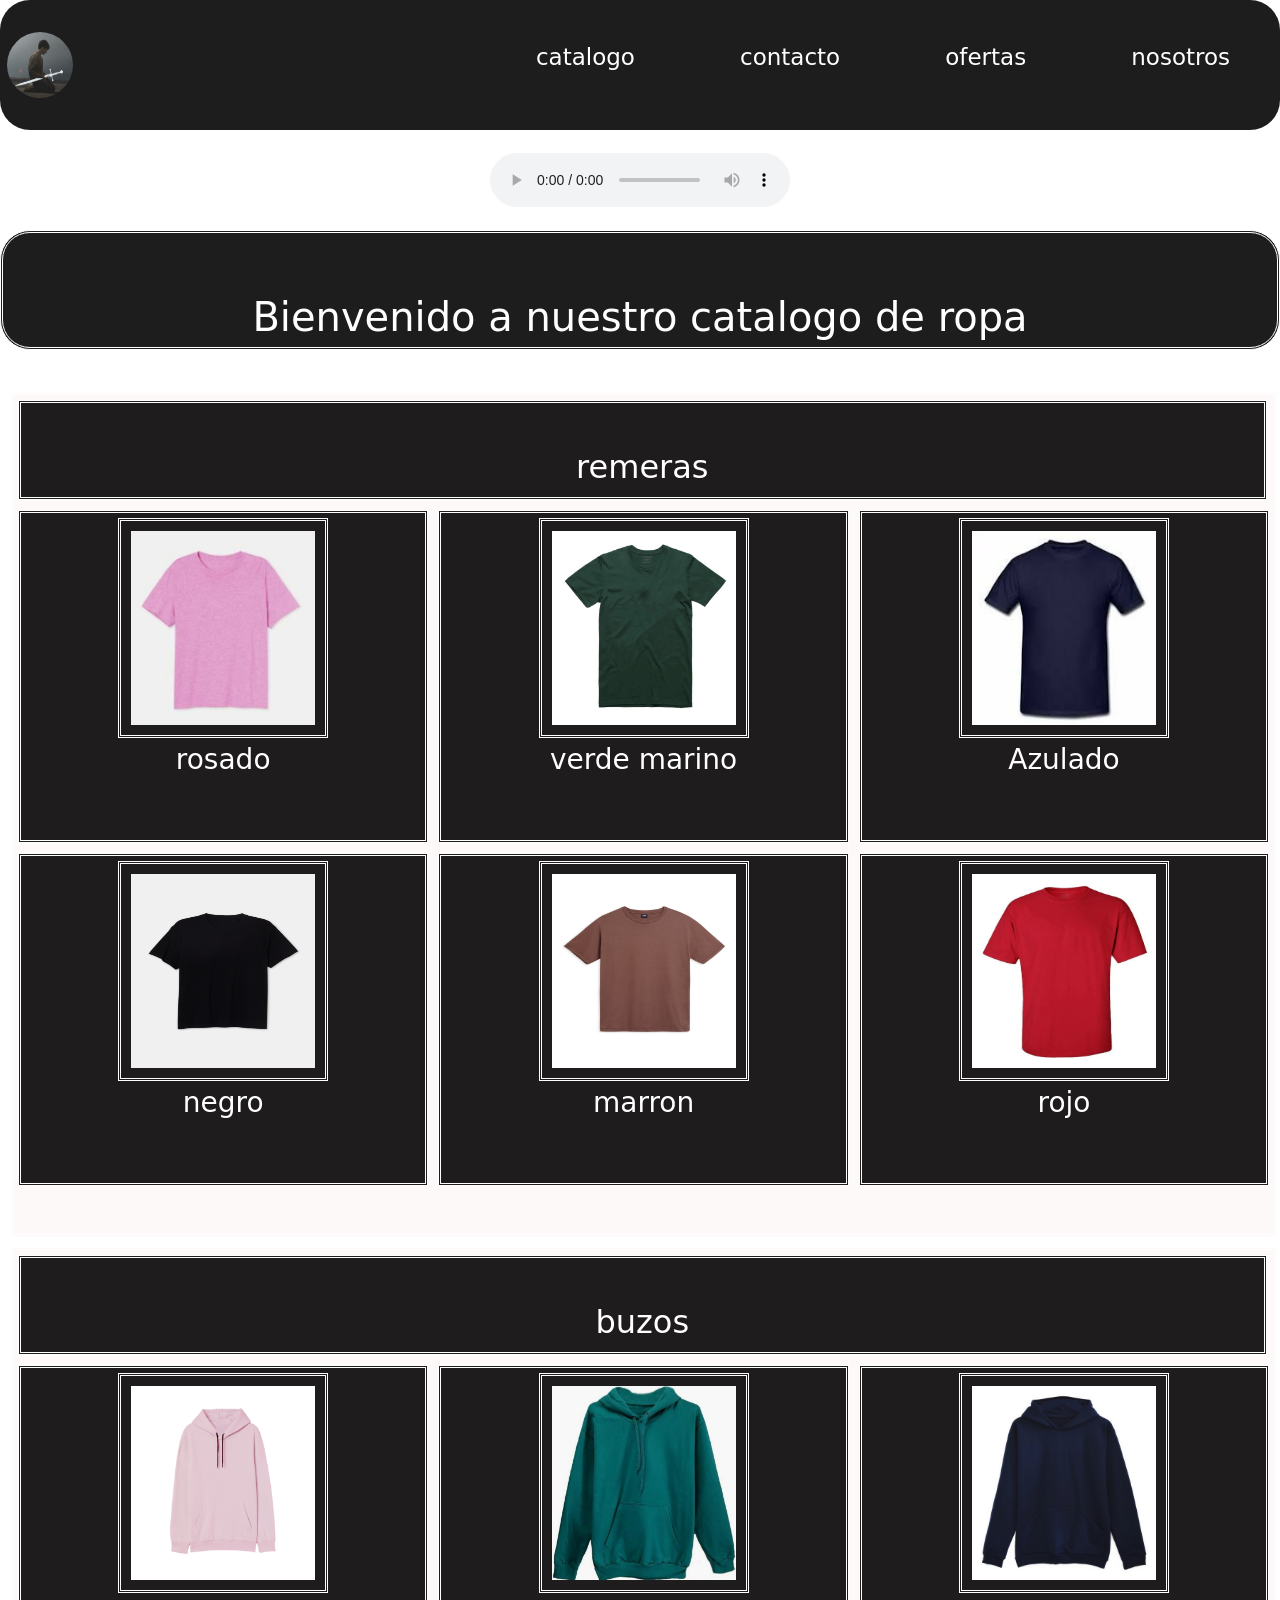
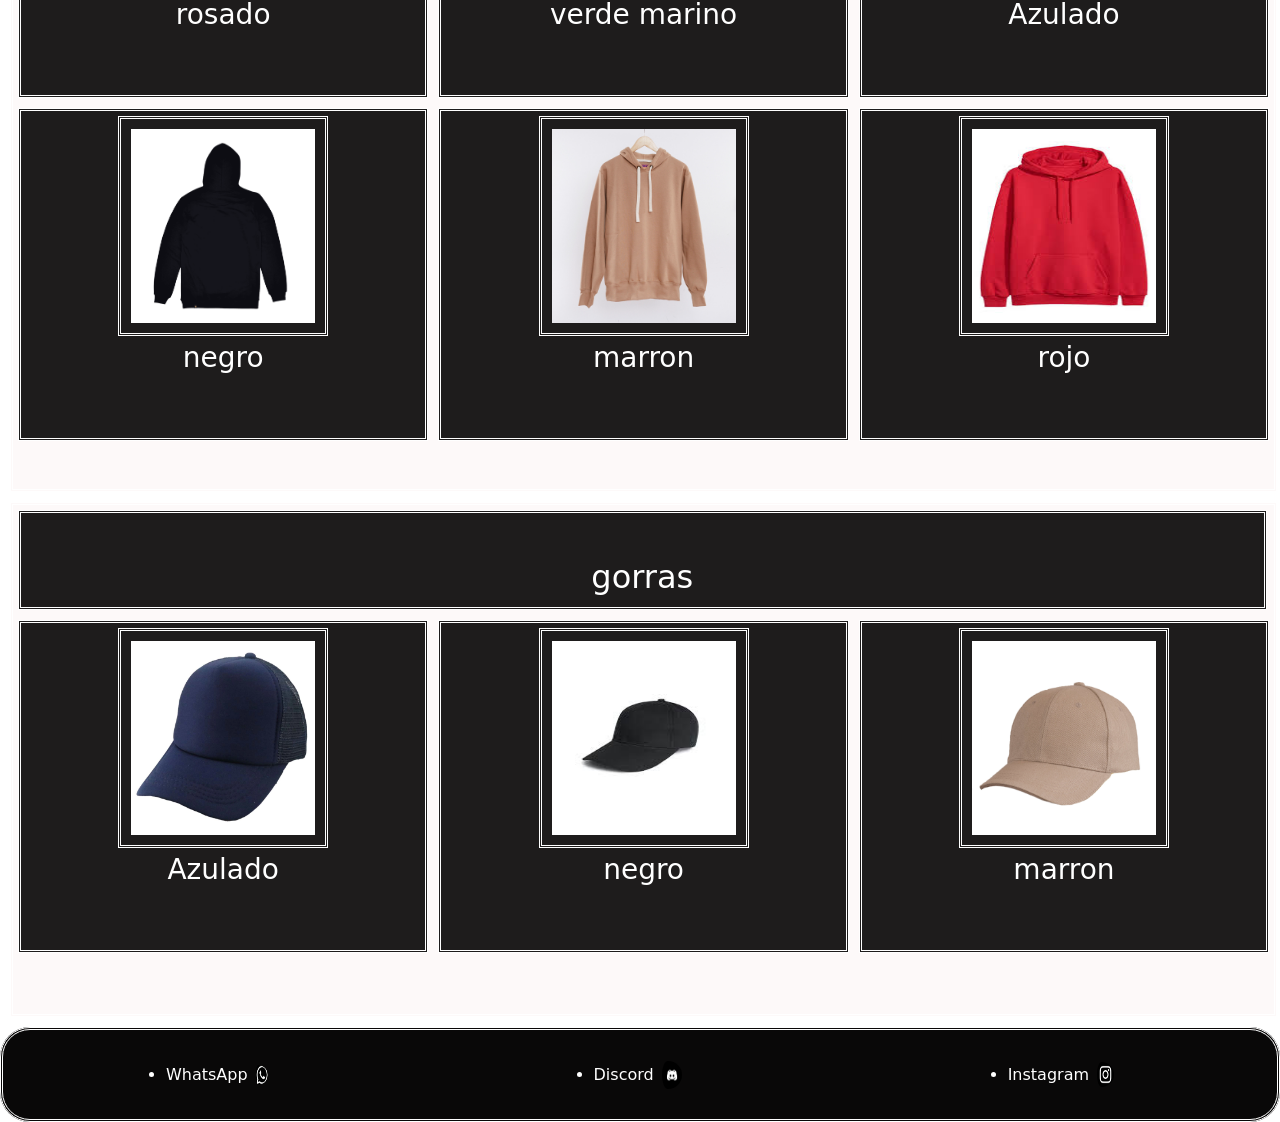
==== pages/catalogo.html @ 16903e7a "inicio de proyecto" ====
<!DOCTYPE html>
<html lang="en">
    <head>
        <meta charset="UTF-8">
        <meta http-equiv="X-UA-Compatible" content="IE=edge">
        <meta name="viewport" content="width=device-width, initial-scale=1.0">
        <link href="https://cdn.jsdelivr.net/npm/bootstrap@5.3.0-alpha1/dist/css/bootstrap.min.css" rel="stylesheet" integrity="sha384-GLhlTQ8iRABdZLl6O3oVMWSktQOp6b7In1Zl3/Jr59b6EGGoI1aFkw7cmDA6j6gD" crossorigin="anonymous">

        <link rel="stylesheet" href="../css/style.css">
        <title>Document</title>
    </head>
    <body>
        <header class="header__hero">
            <img class="logo" src="../images/logo.jpg" alt="logo de tienda">
            <ul >
                <a class="header__paginas" href="./catalogo.html">catalogo</a>
                <a class="header__paginas" href="./contacto.html">contacto</a>
                <a class="header__paginas" href="./ofertas.html">ofertas</a>
                <a class="header__paginas" href="./nosotros.html">nosotros</a>
            </ul>
        </header>
        <div class="audio__hero">
            <audio src="../images/Stay With Me - Miki Matsubara (sub. español) 真夜中のドア.mp3" controls ></audio>    
        </div>
        <h1 class="titulo__catalogo">Bienvenido a nuestro catalogo de ropa</h1>
        <br>
        <main>
            <section class="section__catalogo">
                <div class="subtitulo__section">
                    <h2 >remeras</h2>
                </div>
                <div class="section__remera1"> 
                    <div class="remera">
                        <img src="../images/remerarosa2.jpg" alt="remera" class="imagen__catalogo">
                        <h3>
                            rosado
                        </h3>
                    </div>
                    <div class="remera">
                        <img src="../images/remeraverdemarino.jpg" alt="remera" class="imagen__catalogo">
                        <h3>
                            verde marino
                        </h3>
                    </div>
                    <div class="remera">
                        <img src="../images/remeraazul.jpg" alt="remera" class="imagen__catalogo">
                        <h3>
                            Azulado
                        </h3>
                    </div>
                </div> 
                <div class="section__remera1">
                    <div class="remera">
                        <img src="../images/remeranegra.jpg" alt="remera" class="imagen__catalogo">
                        <h3>
                            negro
                        </h3>
                    </div>
                    <div class="remera">
                        <img src="../images/remeramarron.jpg" alt="remera" class="imagen__catalogo">
                        <h3>
                            marron
                        </h3>
                    </div>
                    <div class="remera">
                        <img src="../images/remeraroja.jpg" alt="remera" class="imagen__catalogo">
                        <h3>
                            rojo
                        </h3>
                    </div>
                </div>  
            </section>
            <section class="section__catalogo">
                <div class="subtitulo__section">
                    <h2 >
                         buzos
                    </h2>
                    </div>
                <div class="section__remera1">
                    <div class="remera">  
                        <img src="../images/buzorosa.jpg" alt="buzo" class="imagen__catalogo">
                        <h3>
                            rosado
                        </h3>
                    </div>
                    <div class="remera">
                        <img src="../images/buzoverde.jpg" alt="buzo" class="imagen__catalogo">
                        <h3>
                             verde marino
                        </h3>
                    </div>
                    <div class="remera">
                        <img src="../images/buzoazul.jpg" alt="buzo" class="imagen__catalogo">
                        <h3>
                            Azulado
                        </h3>
                    </div>
                </div>
                <div class="section__remera1">
                    <div class="remera">
                        <img src="../images/buzonegro.jpg" alt="buzo" class="imagen__catalogo">
                        <h3>
                            negro
                        </h3>
                    </div>
                    <div class="remera">
                        <img src="../images/buzomarron.jpg" alt="buzo" class="imagen__catalogo">
                        <h3>
                            marron
                        </h3>
                    </div>
                    <div class="remera">
                        <img src="../images/buzorojo.jpg" alt="buzo" class="imagen__catalogo">
                        <h3>
                            rojo
                        </h3>
                    </div>
                </div>
            </section>
            <section class="section__gorras">
                <h2 class="subtitulo__section">
                    gorras
                </h2>
                <div class="section__remera1">
                    <div class="remera">
                        <img src="../images/gorraazul.jpg" alt="gorra" class="imagen__catalogo">
                        <h3>
                            Azulado
                        </h3>
                    </div>
                    <div class="remera">
                        <img src="../images/gorranegra.jpg" alt="gorra" class="imagen__catalogo">
                        <h3>
                            negro
                        </h3>
                    </div>
                    <div class="remera">
                        <img src="../images/gorramarron.jpg" alt="gorra" class="imagen__catalogo">
                        <h3>
                            marron
                        </h3>
                    </div>
                </div>
            </section>
        </main>
        <footer>
            <ul class="ul__footer">
                 <div class="li__footer">
                    <li>WhatsApp</li>
                    <img src="../images/whatsApp.png" class="logo__footer1" alt="whatsApp1" >
                </div>
                <div class="li__footer">
                    <li>Discord</li>
                    <img src="../images/discord.png" alt="discord" class="logo__footer2">
                </div>
                <div class="li__footer">
                    <li>Instagram</li>
                    <img src="../images/instagram.png" alt="instagram" class="logo__footer3">
                </div>    
            </ul>
        </footer>
    </body>
</html>
---- css/style.css ----
/*hero*/
:root{
    background-image: url(../images/hero.jpg);
}
.header__hero{
    background-color: rgba(7, 6, 6, 0.904);
    display: flex;
    justify-content:space-between;
    align-items: center;
    width: 100%;
    height: 130px;
    border-radius: 30px;
}

.logo{
    height: 80px;
    width: 80px;
    border-radius: 50px;
    padding: 7px;
}

.header__paginas{
    color: white;
    font-size: 23px;
    text-decoration: none;
    padding: 50px;
    
}
.hero{
    padding: 3px;
    margin: 40px;
    color: rgb(255, 253, 253);
    text-align: center;
    background-color: rgba(8, 8, 8, 0.842);
    width: 500px;
    height: 110px;
    border-radius: 30px;
}

.hero__main{
    height: 85vh;
    display: flex;
    justify-content: center;
    align-items: center;
}
.hero__parrafo{
    font-size: 20px;
}

.audio__hero{
    display: flex;
    justify-content: center;
    align-items: center;
    background-color: rgba(0, 255, 255, 0);
    height: 100px;
    width: 100%;
}

/*contacto*/
.titulos__contacto{
    border:double;
    color: white;
    border-radius: 30px;
    background-color: rgb(7, 6, 6, 0.904);
    text-align: center;
}

form{
    border:double;
    display: flex;
    color: wheat;
    background-color: rgb(7, 6, 6, 0.904);
    width: 100%;
    height: 250px;
    border-radius: 30px;
}

.input{
    padding: 15px;
    background-color: rgba(0, 255, 255, 0);
    height:50px ;
}

input{
    height: 35px;
    border-radius: 10px;
}

.form1{
    text-align: center;
    width: 50%;
}

.form2{
    display: flex;
    width: 50%;
}

textarea{
    width: 400px;
    border-radius: 10px;
    height:220px;
}

.button{
    text-align: center;
    text-align: center;
    width:50%;
    padding-top:210px;
}

/*nosotros*/


.avatar__nosotros{
    height:130px;
    border-radius: 100px;
    padding-left: 5px;
}

.titulo__nosotros{
    border: double;
    color:white;
    background-color: rgba(7, 6, 6, 0.904);
    display: flex;
    border-radius: 30px;
    justify-content: space-between;
    align-items: center;
    height: 180px;
}

.titulo__nosotros2{
    padding-right: 500px;
}

.div__nosotros{
    transition-duration: 1s;
    border-radius: 30px;
    border:double;
    color: white;
    height: 160px;
    background-color: rgba(7, 6, 6, 0.904);
    padding: 6px;
    display: flex;
    justify-content: space-between;
    align-items: center;
}

.div__nosotros:hover{
    height: 180px;
}

.personaje{
    height: 100px;
    width: 100px;
    border-radius: 1000px;
    padding: 7px; 
    padding-right: 7px;
}

.p__personaje{
    font-size: 20px;
}

/*aplicando grids al main de nosotros*/

#main__nosotros{
    display: grid;
    grid-template-columns: 1fr 1fr 0,5fr;
    grid-template-rows: 1fr 1fr 0,5fr;
    grid-template-areas: 
    "section__nosotros section__nosotros  aside__nosotros"
    "section__nosotros section__nosotros  aside__nosotros"
    "section__nosotros section__nosotros  aside__nosotros"
    ;
}

#section__nosotros{
    grid-area: "section__nosotros";
}

#aside__nosotros{
    grid-area: "aside__nosotros";
    text-align: center;
    width: 200px;
    color: white;
    background-color: rgba(7, 6, 6, 0.904);
    border-radius: 30px;
    border:double;
}

.a__aside{
    color:rgb(196, 67, 142);
    text-decoration: none;
}

/*footer*/

footer{
    background-color: rgba(7, 6, 6, 0.904);
    height: 95px;
    border-radius: 30px;
    width: 100%;
}

.ul__footer{
    padding-left: 0px;
    width: 100%;
    color: white;
    height: 95px;
    background-color: rgba(7, 6, 6, 0.904);
    display: flex;
    justify-content: space-around;
    align-items: center;
    border-radius: 30px;
    border:double;
}

.li__footer {
    display: flex;
    justify-content: center;
    align-items: center;

}

.logo__footer1{
    padding-left: 8px;
    border-radius: 100%;
    height: 20px;
    width:20px
}
.logo__footer2{
    padding-left: 8px;
    border-radius: 100px;
    height:28px ;
    width: 28px;
}

.logo__footer3{
    padding-left: 8px;
    border-radius: 100px;
    height:25px ;
    width: 25px;
}

/*nav de las paginas*/
.header__paginas{
    transition-duration: 1s;
}

.header__paginas:hover{
    height: 130px;
    width: 200px;
    color: black;
    background-color: rgb(240, 248, 255);
    font-size: 30px;
    border:double;
}

/*catalogo*/

.titulo__catalogo{
    padding-top: 60px;
    color: white;
    text-align: center;
    width: 100%;
    height: 120px;
    background-color: rgba(7, 6, 6, 0.904);
    border: double;
    border-radius: 30px;
}

.section__catalogo{
    background-color: rgba(253, 249, 249, 0.904);
    color: white;
    width: 99%;
    height: 845px;
    border:double;
    margin: 10px;
    
}

.section__remera1{
    display:flex;
    justify-content: space-between;
    height: 343px;
}

.remera{
    justify-content: center;
    border:double;
    width: 500px;
    text-align: center;
    margin:5px;
    background-color: rgba(7, 6, 6, 0.904);
}

.imagen__catalogo{
    height:220px;
    width:210px;
    padding: 10px;
    border-style:inherit;
    border-color: white;
    margin: 5px;
}


.subtitulo__section {
    width:99%;
    text-align: center;
    grid-area: "subtitulo";
    height: 100px;
    padding-top: 45px;
    border:double;
    background-color: rgba(7, 6, 6, 0.904);
    margin:5px;
}

.section__gorras{
    background-color: rgba(253, 249, 249, 0.904);
    color: white;
    width: 99%;
    height: 515px;
    border:double;
    margin: 10px;
}

/*ofertas*/

.titulo__ofertas {
    border: double;
    color:white;
    background-color: rgba(7, 6, 6, 0.904);
    text-align: center;
    border-radius: 30px;
    height: 120px;
    padding-top: 50px;

}
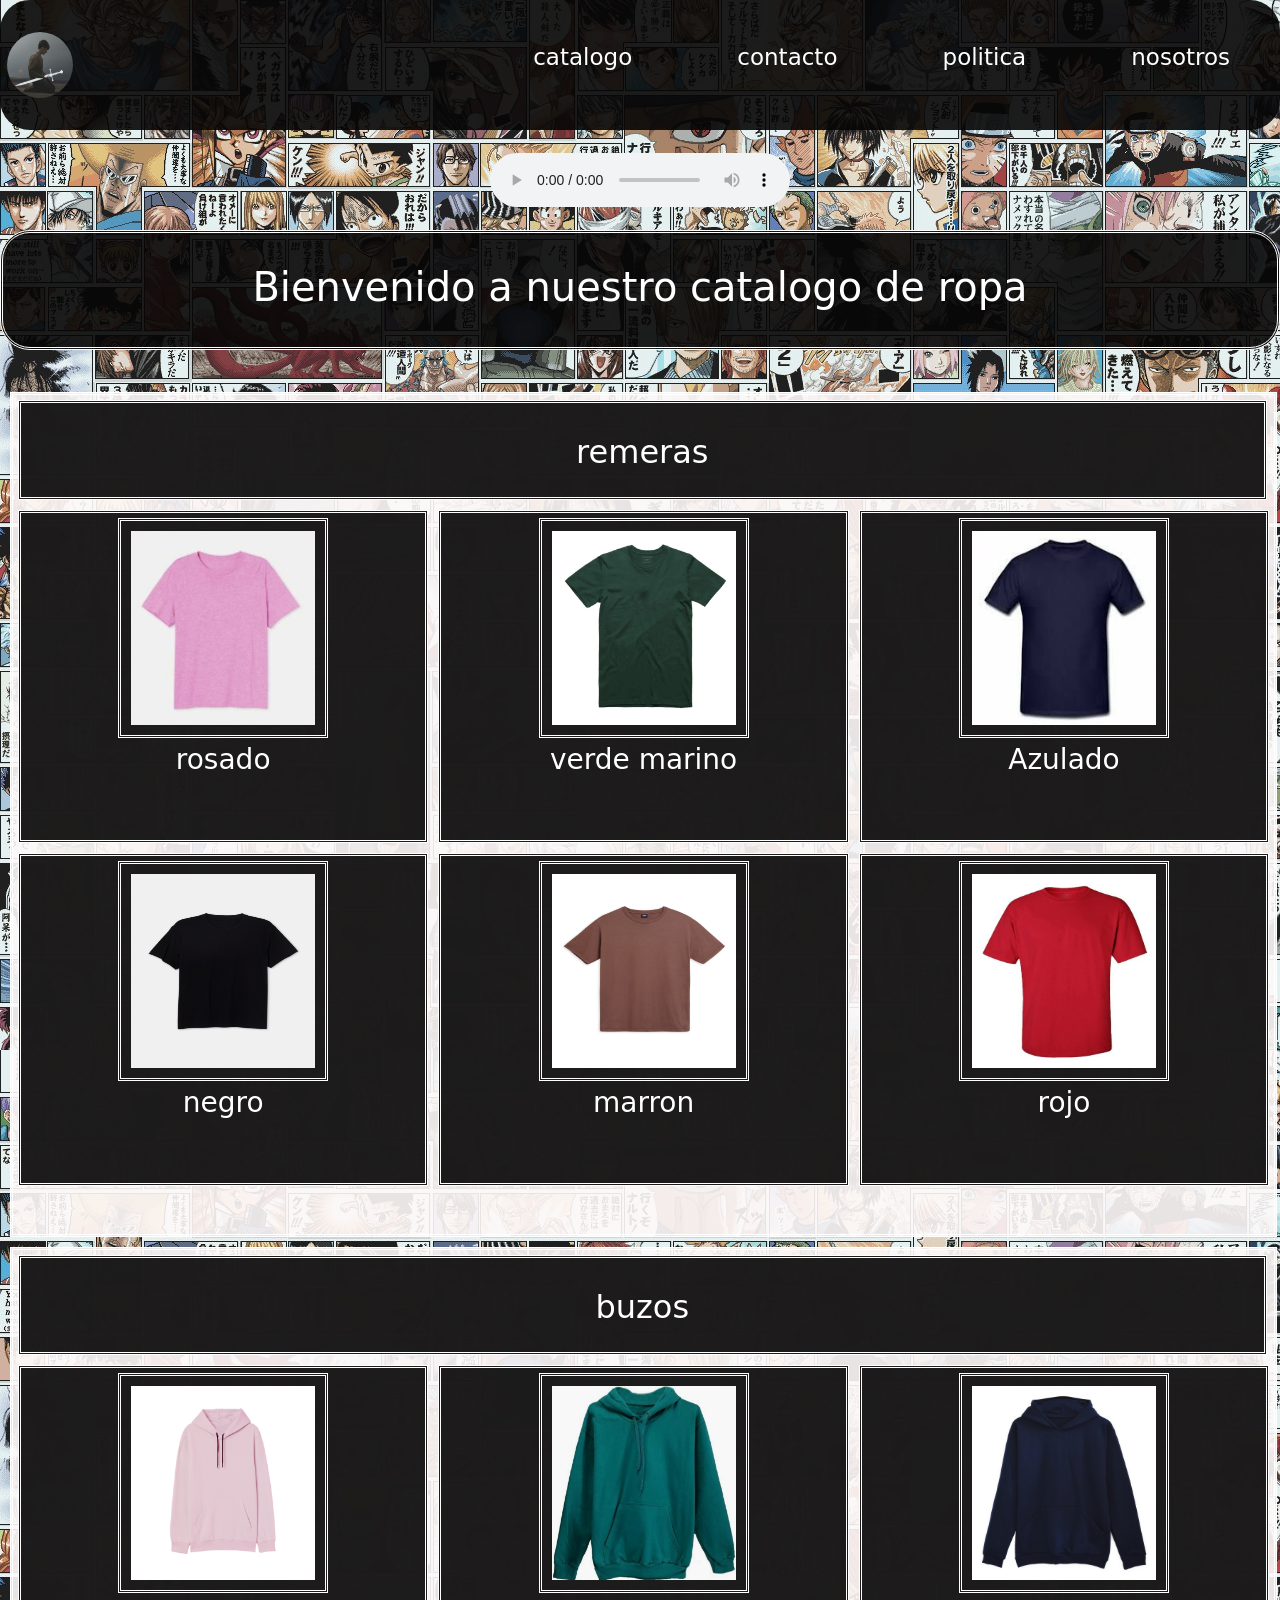
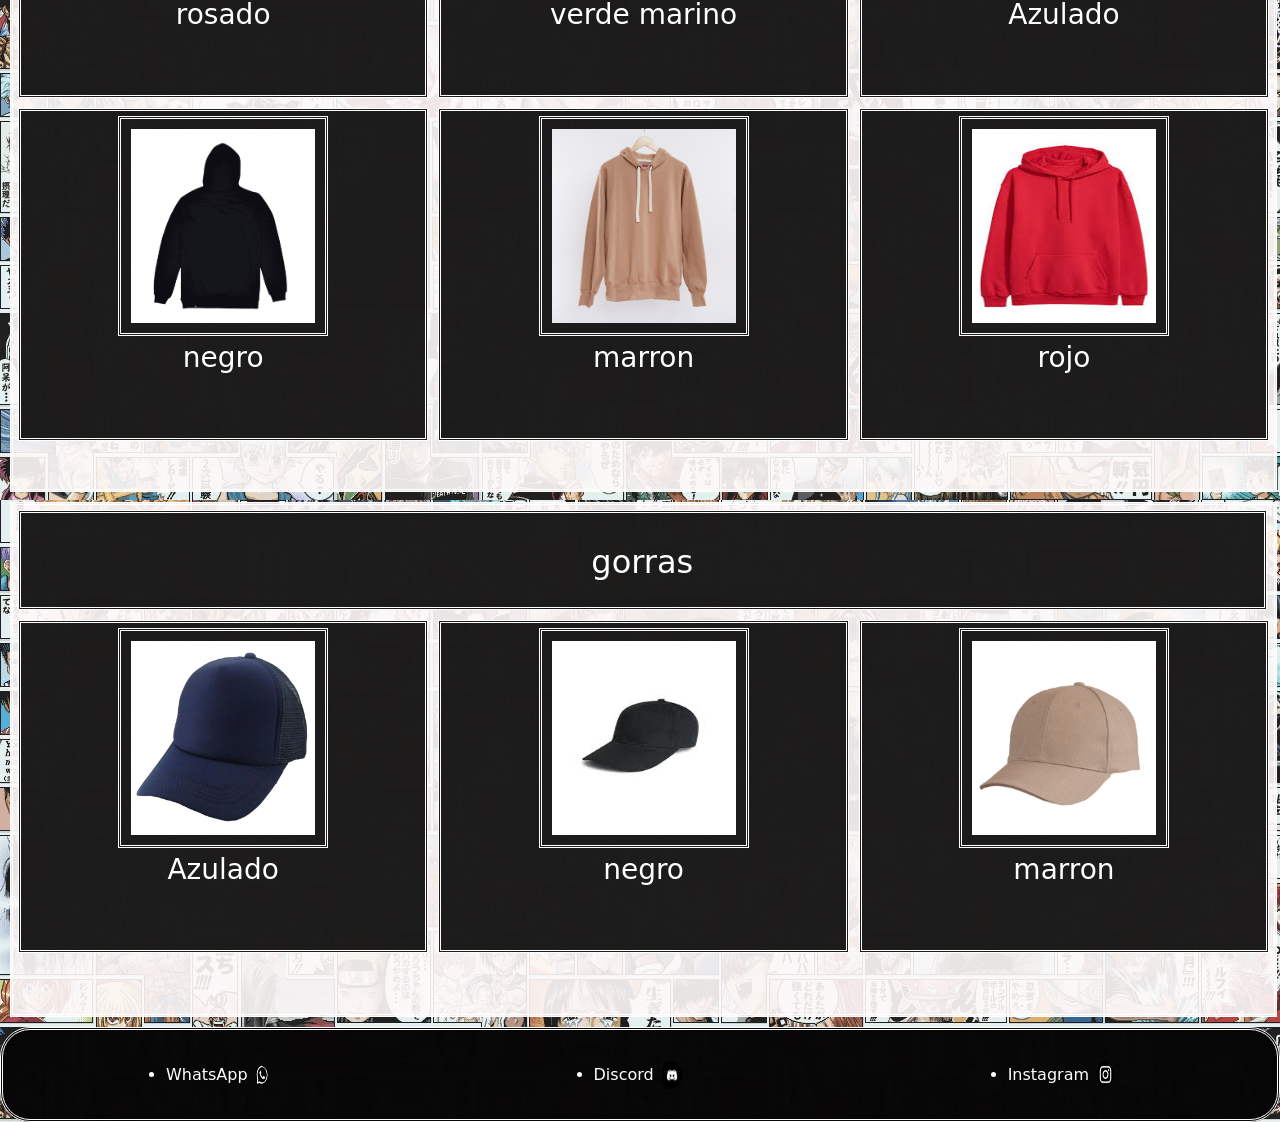
==== commit a450b892: "ultimo" ====
--- a/pages/catalogo.html
+++ b/pages/catalogo.html
@@ -4,8 +4,7 @@
         <meta charset="UTF-8">
         <meta http-equiv="X-UA-Compatible" content="IE=edge">
         <meta name="viewport" content="width=device-width, initial-scale=1.0">
-        <link href="https://cdn.jsdelivr.net/npm/bootstrap@5.3.0-alpha1/dist/css/bootstrap.min.css" rel="stylesheet" integrity="sha384-GLhlTQ8iRABdZLl6O3oVMWSktQOp6b7In1Zl3/Jr59b6EGGoI1aFkw7cmDA6j6gD" crossorigin="anonymous">
-
+        <link href="https://cdn.jsdelivr.net/npm/bootstrap@5.3.0-alpha3/dist/css/bootstrap.min.css" rel="stylesheet" integrity="sha384-KK94CHFLLe+nY2dmCWGMq91rCGa5gtU4mk92HdvYe+M/SXH301p5ILy+dN9+nJOZ" crossorigin="anonymous">
         <link rel="stylesheet" href="../css/style.css">
         <title>Document</title>
     </head>
@@ -15,7 +14,7 @@
             <ul >
                 <a class="header__paginas" href="./catalogo.html">catalogo</a>
                 <a class="header__paginas" href="./contacto.html">contacto</a>
-                <a class="header__paginas" href="./ofertas.html">ofertas</a>
+                <a class="header__paginas" href="./ofertas.html">politica</a>
                 <a class="header__paginas" href="./nosotros.html">nosotros</a>
             </ul>
         </header>
@@ -75,7 +74,7 @@
                     <h2 >
                          buzos
                     </h2>
-                    </div>
+                </div>
                 <div class="section__remera1">
                     <div class="remera">  
                         <img src="../images/buzorosa.jpg" alt="buzo" class="imagen__catalogo">
@@ -143,6 +142,7 @@
                 </div>
             </section>
         </main>
+        <script src="https://cdn.jsdelivr.net/npm/bootstrap@5.3.0-alpha1/dist/js/bootstrap.bundle.min.js" integrity="sha384-w76AqPfDkMBDXo30jS1Sgez6pr3x5MlQ1ZAGC+nuZB+EYdgRZgiwxhTBTkF7CXvN" crossorigin="anonymous"></script>
         <footer>
             <ul class="ul__footer">
                  <div class="li__footer">
--- a/css/style.css
+++ b/css/style.css
@@ -1,340 +1,315 @@
-
 /*hero*/
-:root{
-    background-image: url(../images/hero.jpg);
-}
-.header__hero{
-    background-color: rgba(7, 6, 6, 0.904);
-    display: flex;
-    justify-content:space-between;
-    align-items: center;
-    width: 100%;
-    height: 130px;
-    border-radius: 30px;
-}
-
-.logo{
-    height: 80px;
-    width: 80px;
-    border-radius: 50px;
-    padding: 7px;
-}
-
-.header__paginas{
-    color: white;
-    font-size: 23px;
-    text-decoration: none;
-    padding: 50px;
-    
-}
-.hero{
-    padding: 3px;
-    margin: 40px;
-    color: rgb(255, 253, 253);
-    text-align: center;
-    background-color: rgba(8, 8, 8, 0.842);
-    width: 500px;
-    height: 110px;
-    border-radius: 30px;
-}
-
-.hero__main{
-    height: 85vh;
-    display: flex;
-    justify-content: center;
-    align-items: center;
-}
-.hero__parrafo{
-    font-size: 20px;
-}
-
-.audio__hero{
-    display: flex;
-    justify-content: center;
-    align-items: center;
-    background-color: rgba(0, 255, 255, 0);
-    height: 100px;
-    width: 100%;
+body {
+  background-image: url(../images/hero.jpg);
+}
+body .header__hero {
+  background-color: rgba(7, 6, 6, 0.904);
+  display: flex;
+  justify-content: space-between;
+  align-items: center;
+  width: 100%;
+  height: 130px;
+  border-radius: 30px;
+}
+body .header__hero .logo {
+  height: 80px;
+  width: 80px;
+  border-radius: 50px;
+  padding: 7px;
+}
+body .header__hero .header__paginas {
+  color: rgb(255, 255, 255);
+  font-size: 23px;
+  text-decoration: none;
+  padding: 50px;
+  border-radius: 30px;
+}
+body .hero__main {
+  height: 85vh;
+  display: flex;
+  justify-content: center;
+  align-items: center;
+}
+body .hero__main .hero {
+  padding: 3px;
+  margin: 40px;
+  color: rgb(255, 255, 255);
+  text-align: center;
+  background-color: rgba(8, 8, 8, 0.842);
+  width: 500px;
+  height: 150px;
+  border-radius: 30px;
+}
+body .hero__main .hero__parrafo {
+  font-size: 20px;
+}
+body .audio__hero {
+  display: flex;
+  justify-content: center;
+  align-items: center;
+  background-color: rgba(0, 255, 255, 0);
+  height: 100px;
+  width: 100%;
 }
 
 /*contacto*/
-.titulos__contacto{
-    border:double;
-    color: white;
-    border-radius: 30px;
-    background-color: rgb(7, 6, 6, 0.904);
-    text-align: center;
-}
-
-form{
-    border:double;
-    display: flex;
-    color: wheat;
-    background-color: rgb(7, 6, 6, 0.904);
-    width: 100%;
-    height: 250px;
-    border-radius: 30px;
-}
-
-.input{
-    padding: 15px;
-    background-color: rgba(0, 255, 255, 0);
-    height:50px ;
-}
-
-input{
-    height: 35px;
-    border-radius: 10px;
-}
-
-.form1{
-    text-align: center;
-    width: 50%;
-}
-
-.form2{
-    display: flex;
-    width: 50%;
-}
-
-textarea{
-    width: 400px;
-    border-radius: 10px;
-    height:220px;
-}
-
-.button{
-    text-align: center;
-    text-align: center;
-    width:50%;
-    padding-top:210px;
+.titulos__contacto {
+  border: double;
+  color: white;
+  border-radius: 30px;
+  background-color: rgba(7, 6, 6, 0.904);
+  text-align: center;
+}
+
+form {
+  border: double;
+  display: flex;
+  color: wheat;
+  background-color: rgba(7, 6, 6, 0.904);
+  width: 100%;
+  height: 250px;
+  border-radius: 30px;
+}
+form .input {
+  padding: 15px;
+  background-color: rgba(0, 255, 255, 0);
+  height: 50px;
+}
+form input {
+  height: 35px;
+  border-radius: 10px;
+}
+form .form1 {
+  text-align: center;
+  width: 50%;
+}
+form .form2 {
+  display: flex;
+  width: 50%;
+}
+form .form2 textarea {
+  width: 400px;
+  border-radius: 10px;
+  height: 220px;
+}
+form .form2 .button {
+  text-align: center;
+  text-align: center;
+  width: 50%;
+  padding-top: 210px;
 }
 
 /*nosotros*/
-
-
-.avatar__nosotros{
-    height:130px;
-    border-radius: 100px;
-    padding-left: 5px;
-}
-
-.titulo__nosotros{
-    border: double;
-    color:white;
-    background-color: rgba(7, 6, 6, 0.904);
-    display: flex;
-    border-radius: 30px;
-    justify-content: space-between;
-    align-items: center;
-    height: 180px;
-}
-
-.titulo__nosotros2{
-    padding-right: 500px;
-}
-
-.div__nosotros{
-    transition-duration: 1s;
-    border-radius: 30px;
-    border:double;
-    color: white;
-    height: 160px;
-    background-color: rgba(7, 6, 6, 0.904);
-    padding: 6px;
-    display: flex;
-    justify-content: space-between;
-    align-items: center;
-}
-
-.div__nosotros:hover{
-    height: 180px;
-}
-
-.personaje{
-    height: 100px;
-    width: 100px;
-    border-radius: 1000px;
-    padding: 7px; 
-    padding-right: 7px;
-}
-
-.p__personaje{
-    font-size: 20px;
+.titulo__nosotros {
+  border: double;
+  color: white;
+  background-color: rgba(7, 6, 6, 0.904);
+  display: flex;
+  border-radius: 30px;
+  justify-content: space-between;
+  align-items: center;
+  height: 180px;
+}
+.titulo__nosotros .titulo__nosotros2 {
+  padding-right: 500px;
+}
+.titulo__nosotros .avatar__nosotros {
+  height: 130px;
+  border-radius: 100px;
+  padding-left: 5px;
+}
+
+.div__nosotros {
+  transition-duration: 1s;
+  border-radius: 30px;
+  border: double;
+  color: white;
+  height: 160px;
+  background-color: rgba(7, 6, 6, 0.904);
+  padding: 6px;
+  display: flex;
+  justify-content: space-between;
+  align-items: center;
+}
+.div__nosotros .personaje {
+  height: 100px;
+  width: 100px;
+  border-radius: 1000px;
+  padding: 7px;
+  padding-right: 7px;
+}
+.div__nosotros .p__personaje {
+  font-size: 20px;
+}
+
+.div__nosotros:hover {
+  height: 180px;
 }
 
 /*aplicando grids al main de nosotros*/
-
-#main__nosotros{
-    display: grid;
-    grid-template-columns: 1fr 1fr 0,5fr;
-    grid-template-rows: 1fr 1fr 0,5fr;
-    grid-template-areas: 
-    "section__nosotros section__nosotros  aside__nosotros"
-    "section__nosotros section__nosotros  aside__nosotros"
-    "section__nosotros section__nosotros  aside__nosotros"
-    ;
-}
-
-#section__nosotros{
-    grid-area: "section__nosotros";
-}
-
-#aside__nosotros{
-    grid-area: "aside__nosotros";
-    text-align: center;
-    width: 200px;
-    color: white;
-    background-color: rgba(7, 6, 6, 0.904);
-    border-radius: 30px;
-    border:double;
-}
-
-.a__aside{
-    color:rgb(196, 67, 142);
-    text-decoration: none;
+#main__nosotros {
+  display: grid;
+  grid-template-columns: 1fr 1fr 0, 5fr;
+  grid-template-rows: 1fr 1fr 0, 5fr;
+  grid-template-areas: "section__nosotros section__nosotros  aside__nosotros" "section__nosotros section__nosotros  aside__nosotros" "section__nosotros section__nosotros  aside__nosotros";
+}
+#main__nosotros #section__nosotros {
+  grid-area: "section__nosotros";
+}
+#main__nosotros #aside__nosotros {
+  grid-area: "aside__nosotros";
+  text-align: center;
+  width: 200px;
+  color: white;
+  background-color: rgba(7, 6, 6, 0.904);
+  border-radius: 30px;
+  border: double;
+  padding: 5px;
+}
+#main__nosotros #aside__nosotros .a__aside {
+  color: rgb(196, 67, 142);
+  text-decoration: none;
 }
 
 /*footer*/
-
-footer{
-    background-color: rgba(7, 6, 6, 0.904);
-    height: 95px;
-    border-radius: 30px;
-    width: 100%;
-}
-
-.ul__footer{
-    padding-left: 0px;
-    width: 100%;
-    color: white;
-    height: 95px;
-    background-color: rgba(7, 6, 6, 0.904);
-    display: flex;
-    justify-content: space-around;
-    align-items: center;
-    border-radius: 30px;
-    border:double;
-}
-
-.li__footer {
-    display: flex;
-    justify-content: center;
-    align-items: center;
-
-}
-
-.logo__footer1{
-    padding-left: 8px;
-    border-radius: 100%;
-    height: 20px;
-    width:20px
-}
-.logo__footer2{
-    padding-left: 8px;
-    border-radius: 100px;
-    height:28px ;
-    width: 28px;
-}
-
-.logo__footer3{
-    padding-left: 8px;
-    border-radius: 100px;
-    height:25px ;
-    width: 25px;
+footer {
+  background-color: rgba(7, 6, 6, 0.904);
+  height: 95px;
+  border-radius: 30px;
+  width: 100%;
+}
+footer .ul__footer {
+  padding-left: 0px;
+  width: 100%;
+  color: white;
+  height: 95px;
+  background-color: rgba(7, 6, 6, 0.904);
+  display: flex;
+  justify-content: space-around;
+  align-items: center;
+  border-radius: 30px;
+  border: double;
+}
+footer .ul__footer .li__footer {
+  display: flex;
+  justify-content: center;
+  align-items: center;
+}
+footer .ul__footer .logo__footer1 {
+  padding-left: 8px;
+  border-radius: 100%;
+  height: 20px;
+  width: 20px;
+}
+footer .ul__footer .logo__footer2 {
+  padding-left: 8px;
+  border-radius: 100px;
+  height: 28px;
+  width: 28px;
+}
+footer .ul__footer .logo__footer3 {
+  padding-left: 8px;
+  border-radius: 100px;
+  height: 25px;
+  width: 25px;
 }
 
 /*nav de las paginas*/
-.header__paginas{
-    transition-duration: 1s;
-}
-
-.header__paginas:hover{
-    height: 130px;
-    width: 200px;
-    color: black;
-    background-color: rgb(240, 248, 255);
-    font-size: 30px;
-    border:double;
+.header__paginas:hover {
+  height: 130px;
+  width: 200px;
+  background-color: rgb(240, 248, 255);
+  font-size: 30px;
+  border: double;
+  color: black;
+}
+
+.header__paginas {
+  transition-duration: 1s;
 }
 
 /*catalogo*/
-
-.titulo__catalogo{
-    padding-top: 60px;
-    color: white;
-    text-align: center;
-    width: 100%;
-    height: 120px;
-    background-color: rgba(7, 6, 6, 0.904);
-    border: double;
-    border-radius: 30px;
-}
-
-.section__catalogo{
-    background-color: rgba(253, 249, 249, 0.904);
-    color: white;
-    width: 99%;
-    height: 845px;
-    border:double;
-    margin: 10px;
-    
-}
-
-.section__remera1{
-    display:flex;
-    justify-content: space-between;
-    height: 343px;
-}
-
-.remera{
-    justify-content: center;
-    border:double;
-    width: 500px;
-    text-align: center;
-    margin:5px;
-    background-color: rgba(7, 6, 6, 0.904);
-}
-
-.imagen__catalogo{
-    height:220px;
-    width:210px;
-    padding: 10px;
-    border-style:inherit;
-    border-color: white;
-    margin: 5px;
-}
-
+.titulo__catalogo {
+  padding-top: 30px;
+  color: white;
+  text-align: center;
+  width: 100%;
+  height: 120px;
+  background-color: rgba(7, 6, 6, 0.904);
+  border: double;
+  border-radius: 30px;
+}
+
+.section__catalogo {
+  background-color: rgba(253, 249, 249, 0.904);
+  color: white;
+  width: 99%;
+  height: 845px;
+  border: double;
+  margin: 10px;
+}
+
+.section__remera1 {
+  display: flex;
+  justify-content: space-between;
+  height: 343px;
+}
+
+.remera {
+  justify-content: center;
+  border: double;
+  width: 500px;
+  text-align: center;
+  margin: 5px;
+  background-color: rgba(7, 6, 6, 0.904);
+}
+
+.imagen__catalogo {
+  height: 220px;
+  width: 210px;
+  padding: 10px;
+  border-style: inherit;
+  border-color: white;
+  margin: 5px;
+}
 
 .subtitulo__section {
-    width:99%;
-    text-align: center;
-    grid-area: "subtitulo";
-    height: 100px;
-    padding-top: 45px;
-    border:double;
-    background-color: rgba(7, 6, 6, 0.904);
-    margin:5px;
-}
-
-.section__gorras{
-    background-color: rgba(253, 249, 249, 0.904);
-    color: white;
-    width: 99%;
-    height: 515px;
-    border:double;
-    margin: 10px;
-}
-
-/*ofertas*/
-
+  width: 99%;
+  text-align: center;
+  grid-area: "subtitulo";
+  height: 100px;
+  padding-top: 30px;
+  border: double;
+  background-color: rgba(7, 6, 6, 0.904);
+  margin: 5px;
+}
+
+.section__gorras {
+  background-color: rgba(253, 249, 249, 0.904);
+  color: white;
+  width: 99%;
+  height: 515px;
+  border: double;
+  margin: 10px;
+}
+
+/*politica de la empresa*/
 .titulo__ofertas {
-    border: double;
-    color:white;
-    background-color: rgba(7, 6, 6, 0.904);
-    text-align: center;
-    border-radius: 30px;
-    height: 120px;
-    padding-top: 50px;
-
-}+  border: double;
+  color: white;
+  background-color: rgba(7, 6, 6, 0.904);
+  text-align: center;
+  border-radius: 30px;
+  height: 120px;
+  padding-top: 30px;
+}
+
+.politica_empresa {
+  border: double;
+  color: white;
+  background-color: rgba(7, 6, 6, 0.904);
+  border-radius: 30px;
+  font-size: 20px;
+}
+
+/*# sourceMappingURL=style.css.map */
